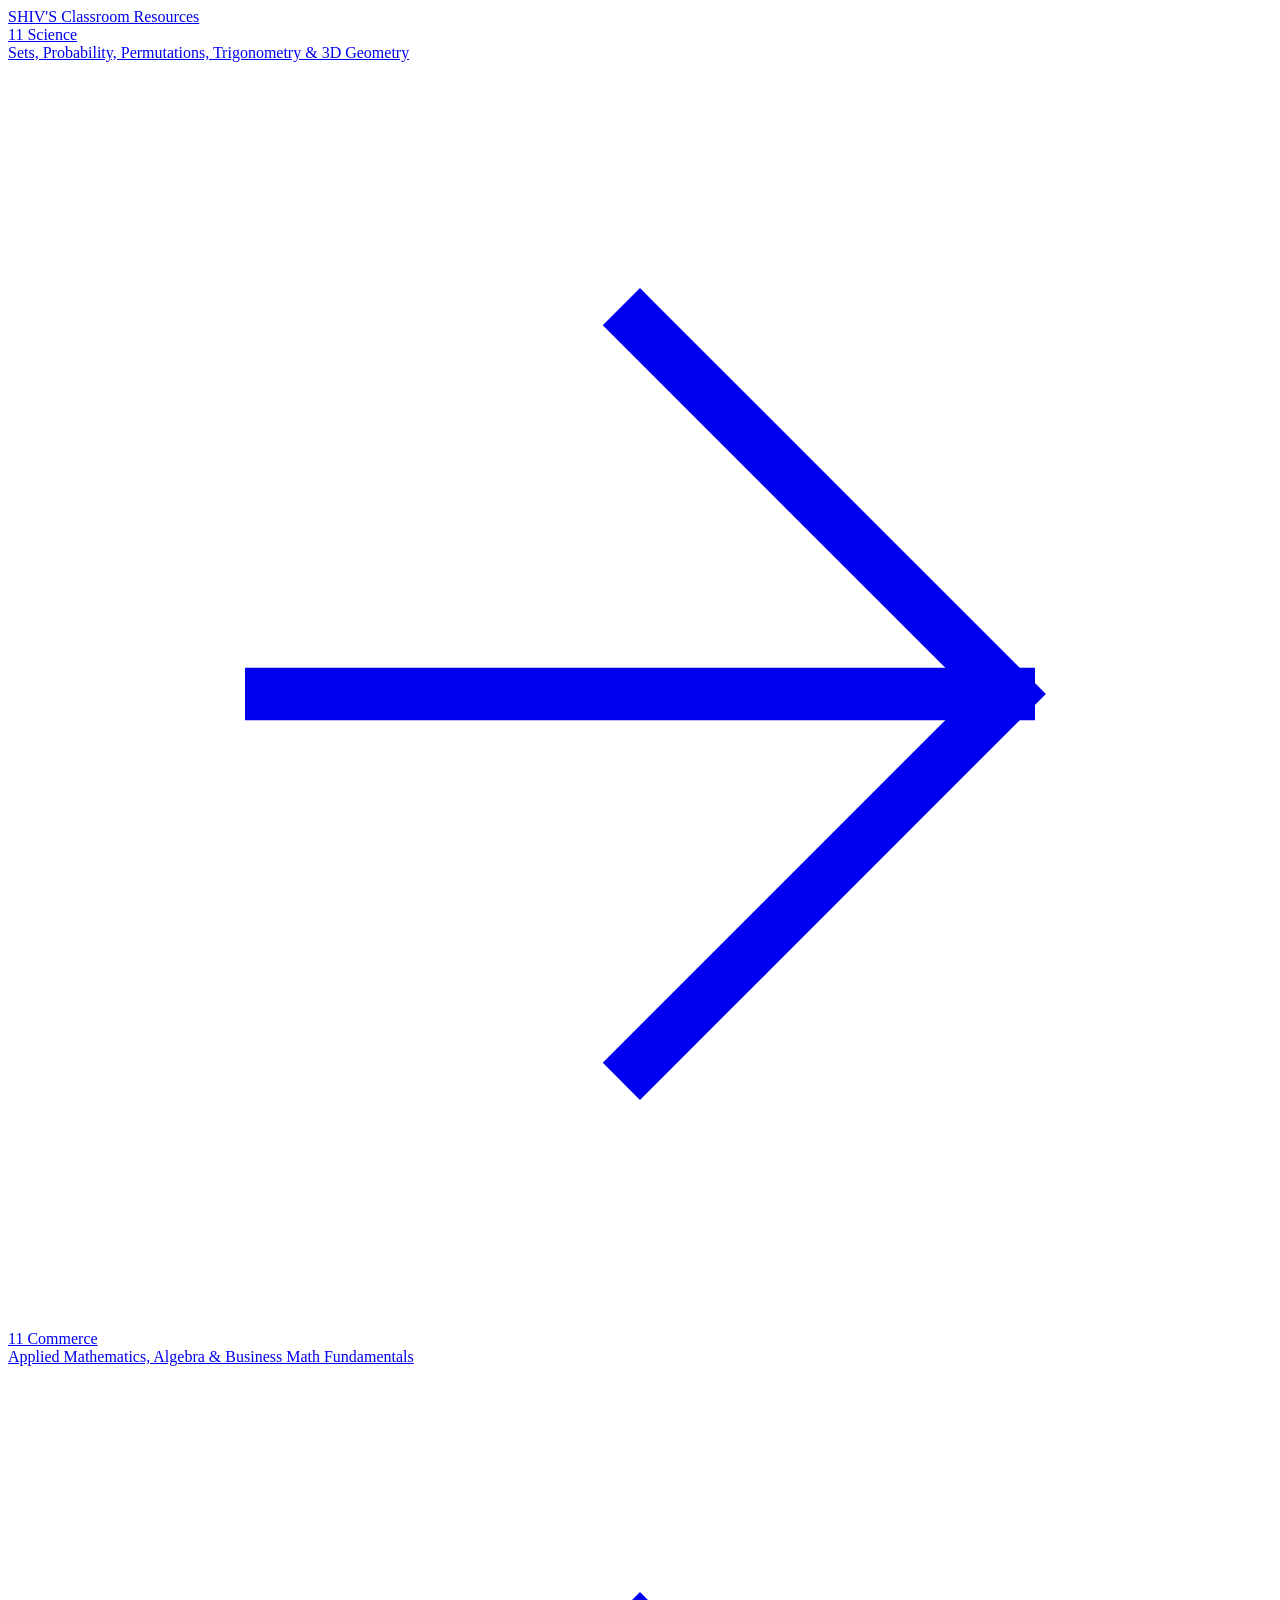
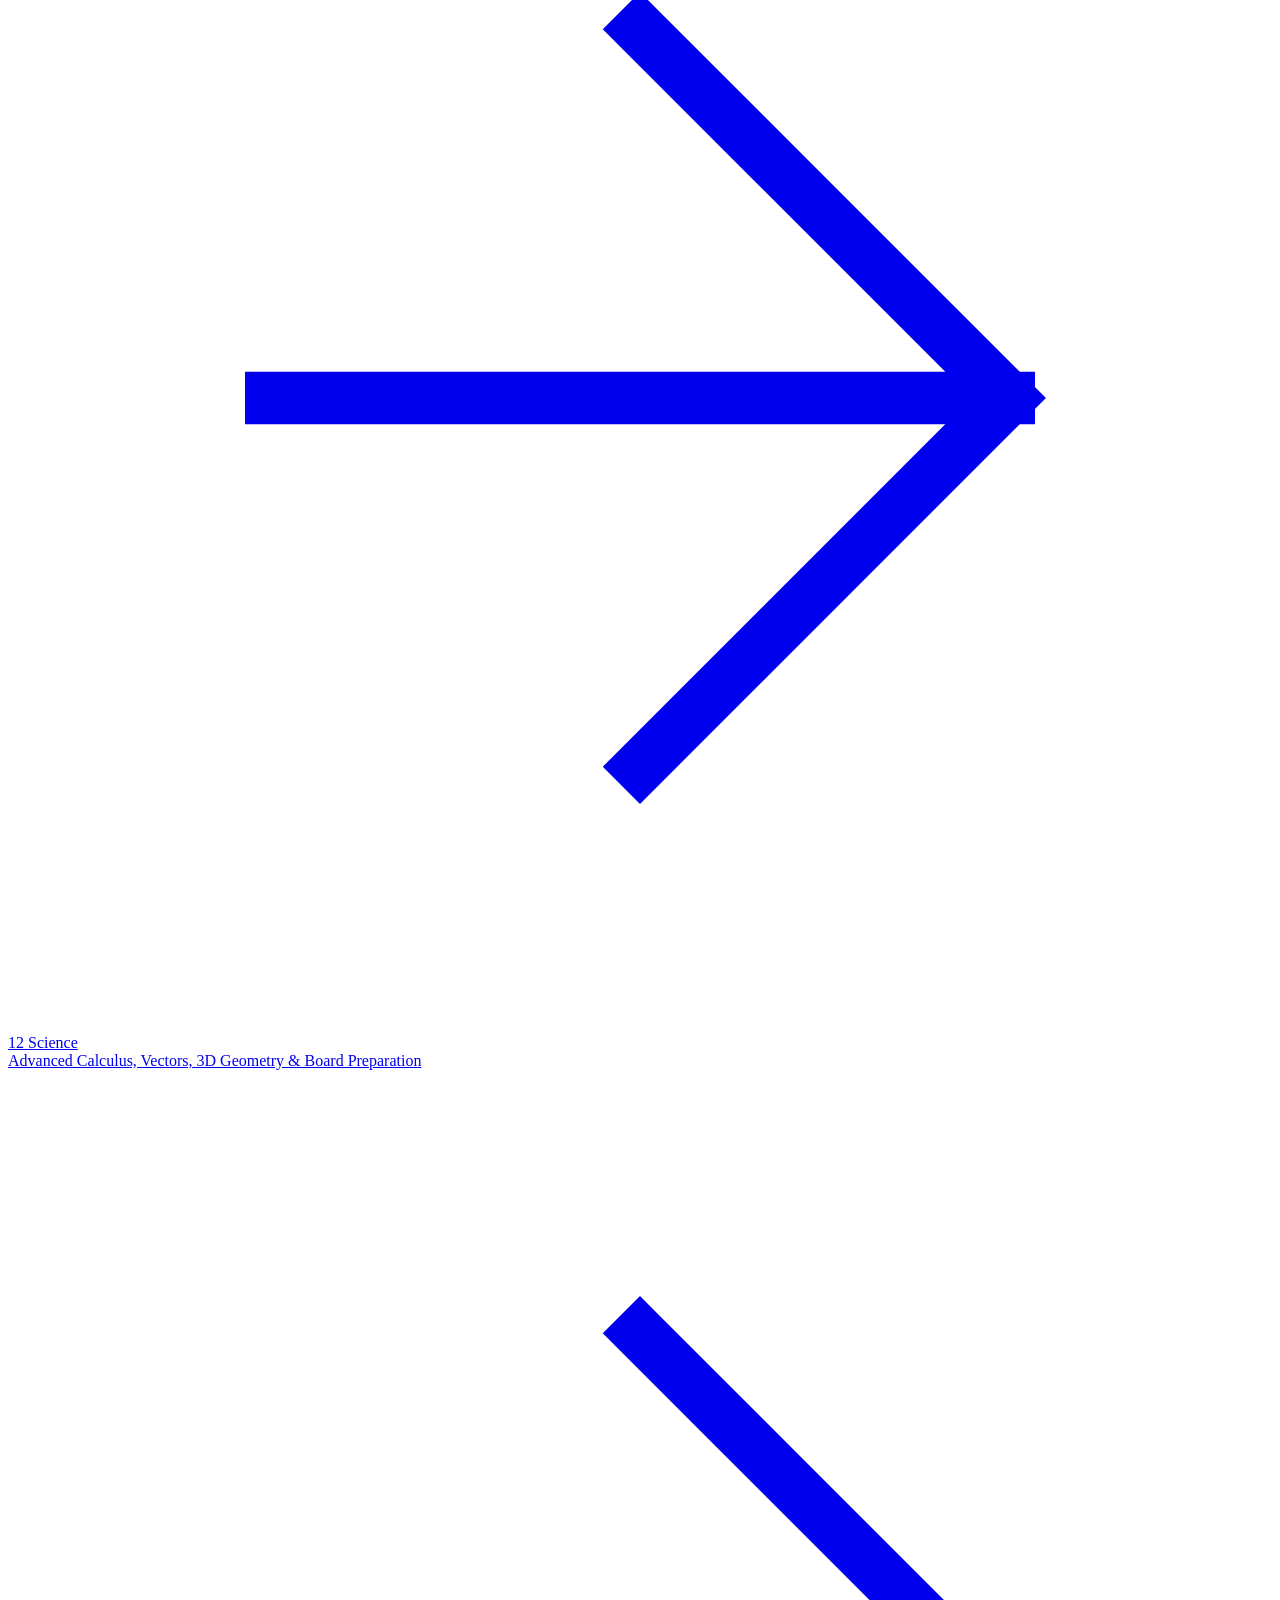
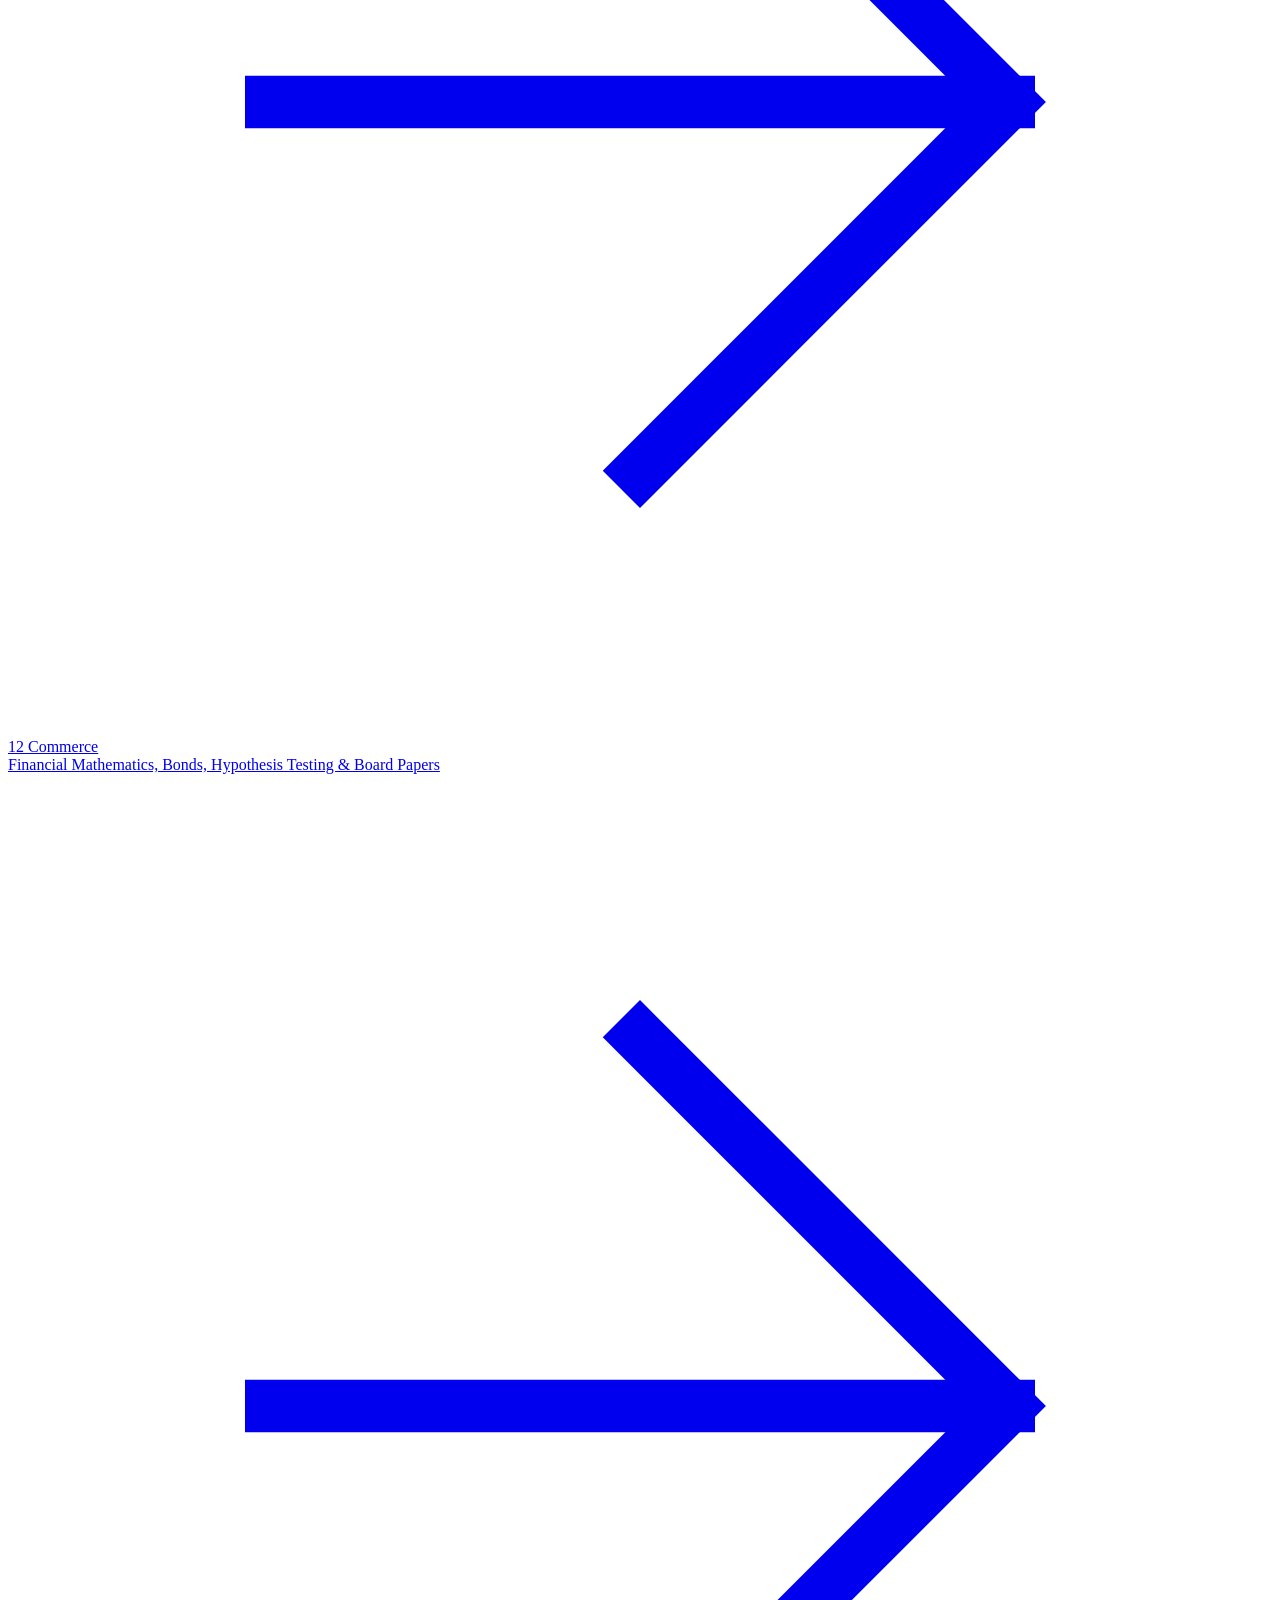
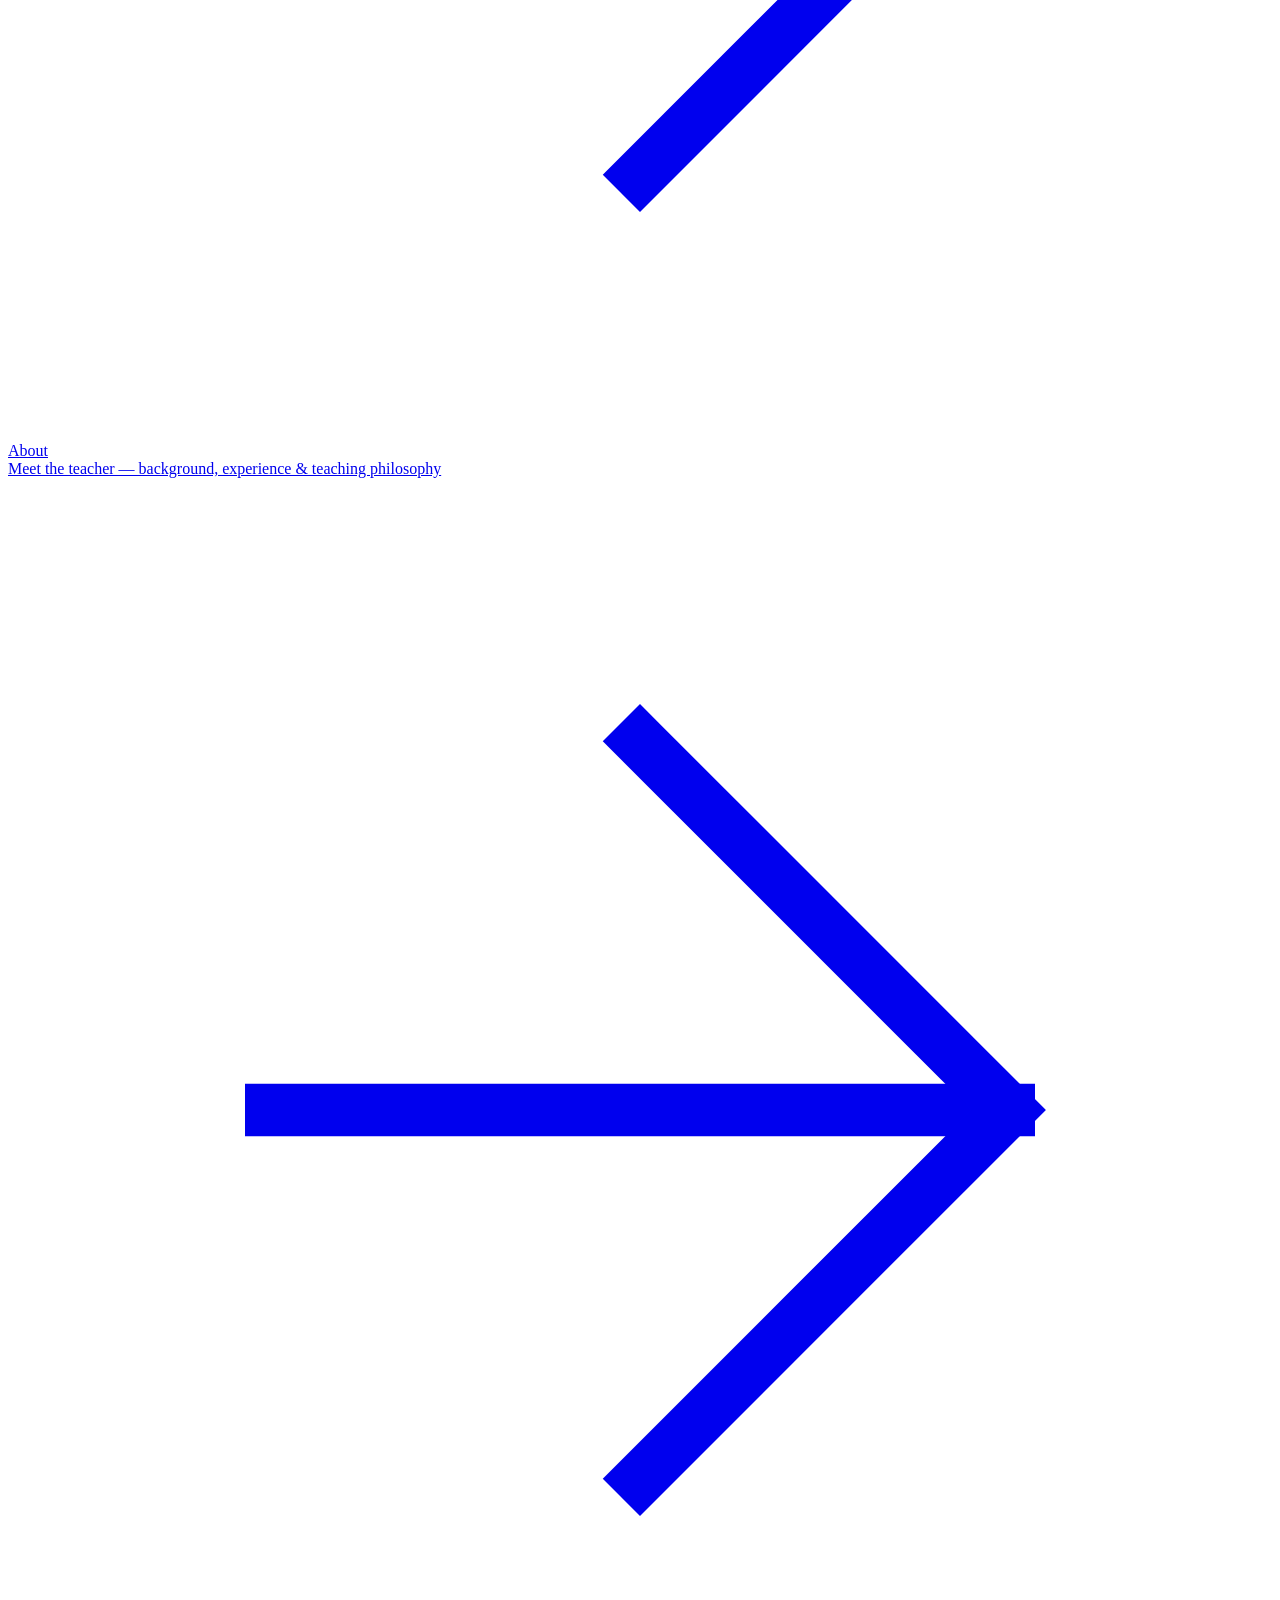
==== index.html @ 2f83b9d1 "Update index.html" ====
<!DOCTYPE html>
<html lang="en">
<head>
    <meta charset="UTF-8">
    <meta name="viewport" content="width=device-width, initial-scale=1.0">
    <title>Shiv's Classroom</title>
    <link rel="stylesheet" href="/style.css">
</head>
<body>
    <div class="app-container">

        <a href="/" class="header-link">
            <header>
                <span class="brand-bold">SHIV'S</span>
                <span class="brand-light">Classroom Resources</span>
            </header>
        </a>

        <a href="/11-science/" class="category-card">
            <div class="category-content">
                <div class="category-title">11 Science</div>
                <div class="category-description">Sets, Probability, Permutations, Trigonometry & 3D Geometry</div>
            </div>
            <svg class="category-arrow" viewBox="0 0 24 24" fill="none" stroke="currentColor" stroke-linecap="square" stroke-linejoin="miter">
                <line x1="5" y1="12" x2="19" y2="12"></line>
                <polyline points="12 5 19 12 12 19"></polyline>
            </svg>
        </a>

        <a href="/11-commerce/" class="category-card">
            <div class="category-content">
                <div class="category-title">11 Commerce</div>
                <div class="category-description">Applied Mathematics, Algebra & Business Math Fundamentals</div>
            </div>
            <svg class="category-arrow" viewBox="0 0 24 24" fill="none" stroke="currentColor" stroke-linecap="square" stroke-linejoin="miter">
                <line x1="5" y1="12" x2="19" y2="12"></line>
                <polyline points="12 5 19 12 12 19"></polyline>
            </svg>
        </a>

        <a href="/12-science/" class="category-card">
            <div class="category-content">
                <div class="category-title">12 Science</div>
                <div class="category-description">Advanced Calculus, Vectors, 3D Geometry & Board Preparation</div>
            </div>
            <svg class="category-arrow" viewBox="0 0 24 24" fill="none" stroke="currentColor" stroke-linecap="square" stroke-linejoin="miter">
                <line x1="5" y1="12" x2="19" y2="12"></line>
                <polyline points="12 5 19 12 12 19"></polyline>
            </svg>
        </a>

        <a href="/12-commerce/" class="category-card">
            <div class="category-content">
                <div class="category-title">12 Commerce</div>
                <div class="category-description">Financial Mathematics, Bonds, Hypothesis Testing & Board Papers</div>
            </div>
            <svg class="category-arrow" viewBox="0 0 24 24" fill="none" stroke="currentColor" stroke-linecap="square" stroke-linejoin="miter">
                <line x1="5" y1="12" x2="19" y2="12"></line>
                <polyline points="12 5 19 12 12 19"></polyline>
            </svg>
        </a>

        <a href="/about/" class="category-card" style="border-top: var(--border-weight) solid var(--border-color); border-bottom: none;">
            <div class="category-content">
                <div class="category-title">About</div>
                <div class="category-description">Meet the teacher — background, experience & teaching philosophy</div>
            </div>
            <svg class="category-arrow" viewBox="0 0 24 24" fill="none" stroke="currentColor" stroke-linecap="square" stroke-linejoin="miter">
                <line x1="5" y1="12" x2="19" y2="12"></line>
                <polyline points="12 5 19 12 12 19"></polyline>
            </svg>
        </a>

    </div>
</body>
</html>
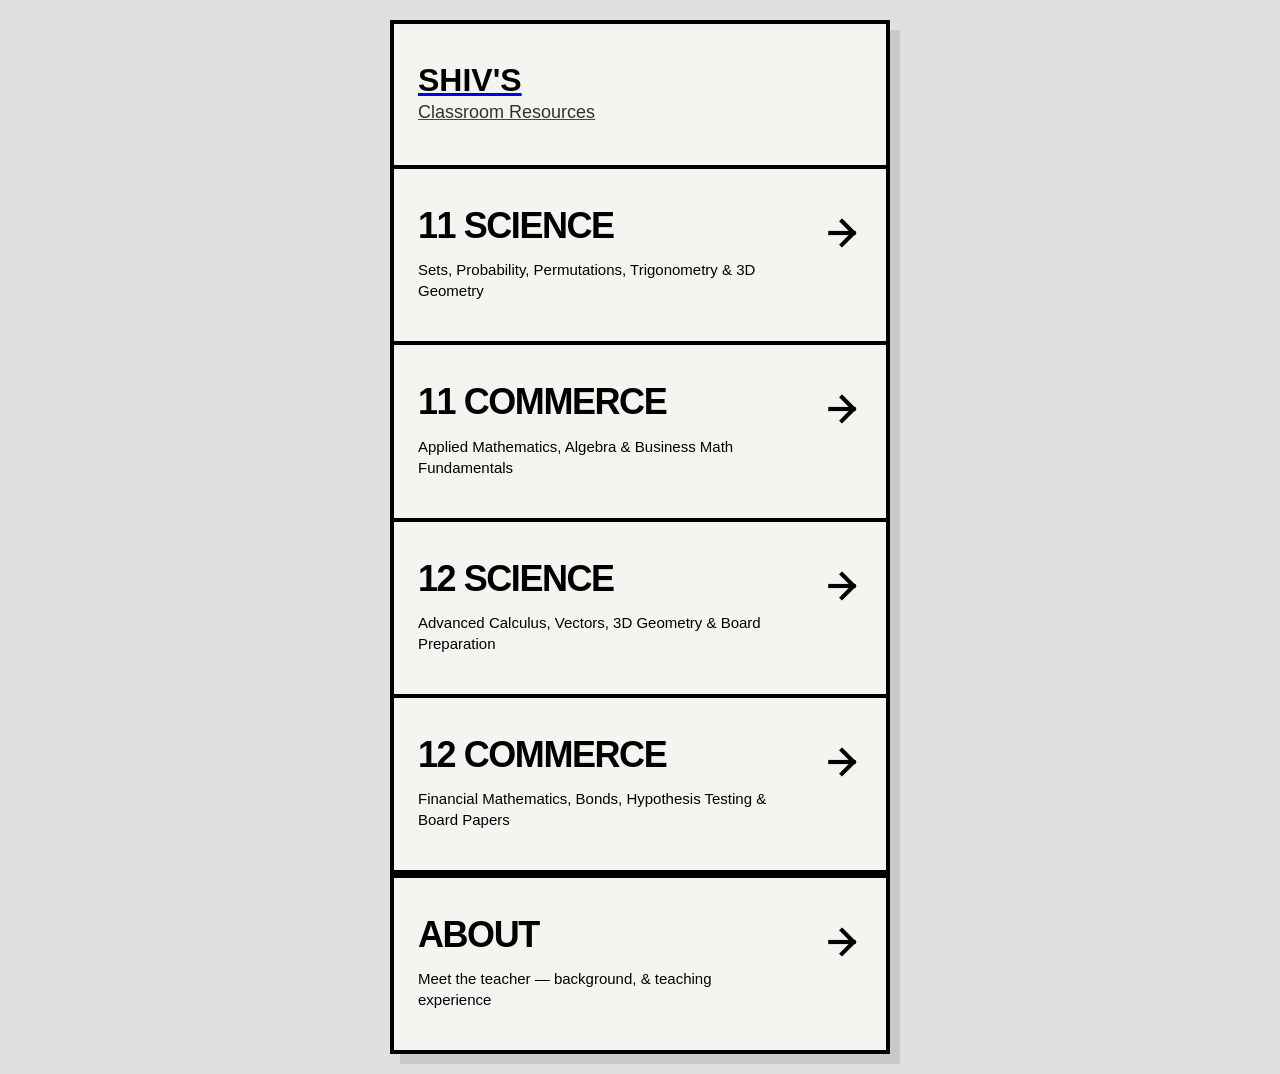
==== commit 96ffca13: "Update index.html" ====
--- a/index.html
+++ b/index.html
@@ -63,7 +63,7 @@
         <a href="/about/" class="category-card" style="border-top: var(--border-weight) solid var(--border-color); border-bottom: none;">
             <div class="category-content">
                 <div class="category-title">About</div>
-                <div class="category-description">Meet the teacher — background, experience & teaching philosophy</div>
+                <div class="category-description">Meet the teacher — background, & teaching experience </div>
             </div>
             <svg class="category-arrow" viewBox="0 0 24 24" fill="none" stroke="currentColor" stroke-linecap="square" stroke-linejoin="miter">
                 <line x1="5" y1="12" x2="19" y2="12"></line>
--- a/style.css
+++ b/style.css
@@ -0,0 +1,346 @@
+:root {
+    --bg-color: #F4F4F0;
+    --text-primary: #000000;
+    --border-color: #000000;
+    --font-family: 'Helvetica Neue', Helvetica, Arial, sans-serif;
+    --spacing-unit: 24px;
+    --max-width: 500px;
+    --border-weight: 4px;
+}
+
+* {
+    box-sizing: border-box;
+    margin: 0;
+    padding: 0;
+    -webkit-font-smoothing: antialiased;
+    -moz-osx-font-smoothing: grayscale;
+}
+
+body {
+    background-color: #ECECEC;
+    color: var(--text-primary);
+    font-family: var(--font-family);
+    font-size: 16px;
+    line-height: 1.4;
+    display: flex;
+    justify-content: center;
+    align-items: flex-start;
+    min-height: 100vh;
+    padding: 20px;
+}
+
+.app-container {
+    width: 100%;
+    max-width: var(--max-width);
+    background-color: var(--bg-color);
+    border: var(--border-weight) solid var(--border-color);
+    display: flex;
+    flex-direction: column;
+    position: relative;
+    box-shadow: 10px 10px 0px rgba(0,0,0,0.1);
+}
+
+/* ── Header ── */
+header {
+    padding: 40px var(--spacing-unit);
+    border-bottom: var(--border-weight) solid var(--border-color);
+    background: var(--bg-color);
+    text-decoration: none;
+    display: block;
+    color: var(--text-primary);
+    transition: background 0.2s;
+}
+header:hover { background: #000; color: #fff; }
+header:hover .brand-light { color: #ccc; }
+
+.brand-bold {
+    font-weight: 700;
+    display: block;
+    font-size: 32px;
+    line-height: 1;
+    margin-bottom: 4px;
+}
+.brand-light {
+    font-weight: 400;
+    font-size: 18px;
+    opacity: 0.8;
+}
+
+/* ── Back Button ── */
+.back-btn {
+    padding: 24px var(--spacing-unit);
+    border-bottom: var(--border-weight) solid var(--border-color);
+    cursor: pointer;
+    font-weight: 700;
+    font-size: 14px;
+    text-transform: uppercase;
+    letter-spacing: 0.05em;
+    transition: all 0.2s ease;
+    background: var(--bg-color);
+    display: block;
+    text-decoration: none;
+    color: var(--text-primary);
+}
+.back-btn:hover { background-color: #000; color: #fff; }
+
+/* ── Category Cards (index) ── */
+.category-card {
+    padding: 40px var(--spacing-unit);
+    border-bottom: var(--border-weight) solid var(--border-color);
+    display: flex;
+    justify-content: space-between;
+    align-items: flex-start;
+    cursor: pointer;
+    transition: all 0.2s ease;
+    background: var(--bg-color);
+    text-decoration: none;
+    color: var(--text-primary);
+}
+.category-card:last-child { border-bottom: none; }
+.category-card:hover, .category-card:active {
+    background-color: #000;
+    color: #fff;
+}
+.category-card:hover .category-description { color: #ccc; }
+.category-card:hover .category-arrow { stroke: #fff; }
+
+.category-content {
+    display: flex;
+    flex-direction: column;
+    gap: 16px;
+    max-width: 80%;
+}
+.category-title {
+    font-size: 36px;
+    font-weight: 700;
+    letter-spacing: -0.04em;
+    line-height: 0.95;
+    text-transform: uppercase;
+}
+.category-description {
+    font-size: 15px;
+    line-height: 1.4;
+    font-weight: 500;
+}
+.category-arrow {
+    width: 40px;
+    height: 40px;
+    stroke: var(--text-primary);
+    stroke-width: 2.5;
+    flex-shrink: 0;
+    margin-top: 4px;
+}
+
+/* ── Section Header ── */
+.section-header {
+    padding: 16px var(--spacing-unit);
+    font-size: 14px;
+    font-weight: 700;
+    text-transform: uppercase;
+    letter-spacing: 0.05em;
+    background: var(--bg-color);
+    border-bottom: 2px solid var(--border-color);
+    opacity: 0.6;
+}
+
+/* ── List Items ── */
+.resource-list { display: flex; flex-direction: column; }
+
+.list-item {
+    display: flex;
+    justify-content: space-between;
+    align-items: flex-start;
+    padding: 20px var(--spacing-unit);
+    border-bottom: var(--border-weight) solid var(--border-color);
+    text-decoration: none;
+    color: var(--text-primary);
+    transition: all 0.2s ease;
+    background: var(--bg-color);
+}
+.list-item:last-child { border-bottom: none; }
+.list-item:hover, .list-item:active { background-color: #000; color: #fff; }
+.list-item:hover .item-meta { color: #ccc; }
+.list-item:hover .item-right { color: #fff; border-color: #fff; }
+
+.item-left {
+    display: flex;
+    flex-direction: column;
+    gap: 4px;
+    padding-right: 10px;
+}
+.item-title {
+    font-size: 19px;
+    letter-spacing: -0.02em;
+    font-weight: 700;
+    line-height: 1.2;
+}
+.item-meta {
+    font-size: 13px;
+    text-transform: uppercase;
+    font-weight: 600;
+    opacity: 0.6;
+}
+.item-right {
+    font-size: 14px;
+    font-weight: 700;
+    letter-spacing: 0.02em;
+    text-transform: uppercase;
+    white-space: nowrap;
+    border: 2px solid var(--border-color);
+    padding: 4px 8px;
+    margin-top: 2px;
+}
+
+/* ── About Page ── */
+.about-hero {
+    padding: 40px var(--spacing-unit) 32px;
+    border-bottom: var(--border-weight) solid var(--border-color);
+}
+.about-name {
+    font-size: 38px;
+    font-weight: 700;
+    letter-spacing: -0.04em;
+    line-height: 0.95;
+    text-transform: uppercase;
+    margin-bottom: 12px;
+}
+.about-tagline {
+    font-size: 14px;
+    font-weight: 600;
+    text-transform: uppercase;
+    letter-spacing: 0.06em;
+    opacity: 0.55;
+    margin-bottom: 20px;
+}
+.about-bio {
+    font-size: 15px;
+    line-height: 1.6;
+}
+.about-contact-row {
+    display: flex;
+    flex-wrap: wrap;
+    gap: 8px;
+    margin-top: 20px;
+}
+.contact-chip {
+    font-size: 12px;
+    font-weight: 700;
+    text-transform: uppercase;
+    letter-spacing: 0.04em;
+    border: 2px solid var(--border-color);
+    padding: 5px 10px;
+    text-decoration: none;
+    color: var(--text-primary);
+    transition: all 0.2s ease;
+}
+.contact-chip:hover { background: #000; color: #fff; border-color: #000; }
+
+.exp-item {
+    padding: 24px var(--spacing-unit);
+    border-bottom: var(--border-weight) solid var(--border-color);
+}
+.exp-item:last-child { border-bottom: none; }
+.exp-header {
+    display: flex;
+    justify-content: space-between;
+    align-items: flex-start;
+    gap: 8px;
+    margin-bottom: 6px;
+}
+.exp-role {
+    font-size: 17px;
+    font-weight: 700;
+    letter-spacing: -0.02em;
+    line-height: 1.2;
+}
+.exp-date {
+    font-size: 11px;
+    font-weight: 700;
+    text-transform: uppercase;
+    letter-spacing: 0.04em;
+    border: 2px solid var(--border-color);
+    padding: 3px 7px;
+    white-space: nowrap;
+    flex-shrink: 0;
+    margin-top: 2px;
+}
+.exp-company {
+    font-size: 13px;
+    font-weight: 600;
+    text-transform: uppercase;
+    letter-spacing: 0.05em;
+    opacity: 0.55;
+    margin-bottom: 10px;
+}
+.exp-bullets {
+    list-style: none;
+    display: flex;
+    flex-direction: column;
+    gap: 5px;
+}
+.exp-bullets li {
+    font-size: 14px;
+    line-height: 1.5;
+    padding-left: 14px;
+    position: relative;
+}
+.exp-bullets li::before {
+    content: '—';
+    position: absolute;
+    left: 0;
+    font-weight: 700;
+}
+
+.skills-block {
+    padding: 24px var(--spacing-unit);
+    border-bottom: var(--border-weight) solid var(--border-color);
+    display: flex;
+    flex-direction: column;
+    gap: 12px;
+}
+.skills-block:last-child { border-bottom: none; }
+.skill-row { display: flex; flex-direction: column; gap: 4px; }
+.skill-label {
+    font-size: 11px;
+    font-weight: 700;
+    text-transform: uppercase;
+    letter-spacing: 0.08em;
+    opacity: 0.5;
+}
+.skill-value { font-size: 14px; font-weight: 500; line-height: 1.4; }
+
+.edu-item {
+    padding: 20px var(--spacing-unit);
+    border-bottom: var(--border-weight) solid var(--border-color);
+    display: flex;
+    justify-content: space-between;
+    align-items: flex-start;
+    gap: 8px;
+}
+.edu-item:last-child { border-bottom: none; }
+.edu-degree { font-size: 16px; font-weight: 700; letter-spacing: -0.02em; margin-bottom: 3px; }
+.edu-school { font-size: 13px; font-weight: 600; text-transform: uppercase; letter-spacing: 0.04em; opacity: 0.55; }
+.edu-year {
+    font-size: 13px;
+    font-weight: 700;
+    border: 2px solid var(--border-color);
+    padding: 3px 8px;
+    white-space: nowrap;
+    flex-shrink: 0;
+}
+
+/* ── Scrollbar ── */
+::-webkit-scrollbar { width: 12px; }
+::-webkit-scrollbar-track { background: var(--bg-color); border-left: var(--border-weight) solid var(--border-color); }
+::-webkit-scrollbar-thumb { background: #000; border: 3px solid var(--bg-color); }
+
+/* ── Mobile ── */
+@media (max-width: 480px) {
+    body { padding: 0; background-color: var(--bg-color); }
+    .app-container { border: none; box-shadow: none; max-width: 100%; }
+    .category-title { font-size: 32px; }
+    .about-name { font-size: 30px; }
+}
+@media (min-width: 768px) {
+    body { background-color: #E0E0E0; }
+}
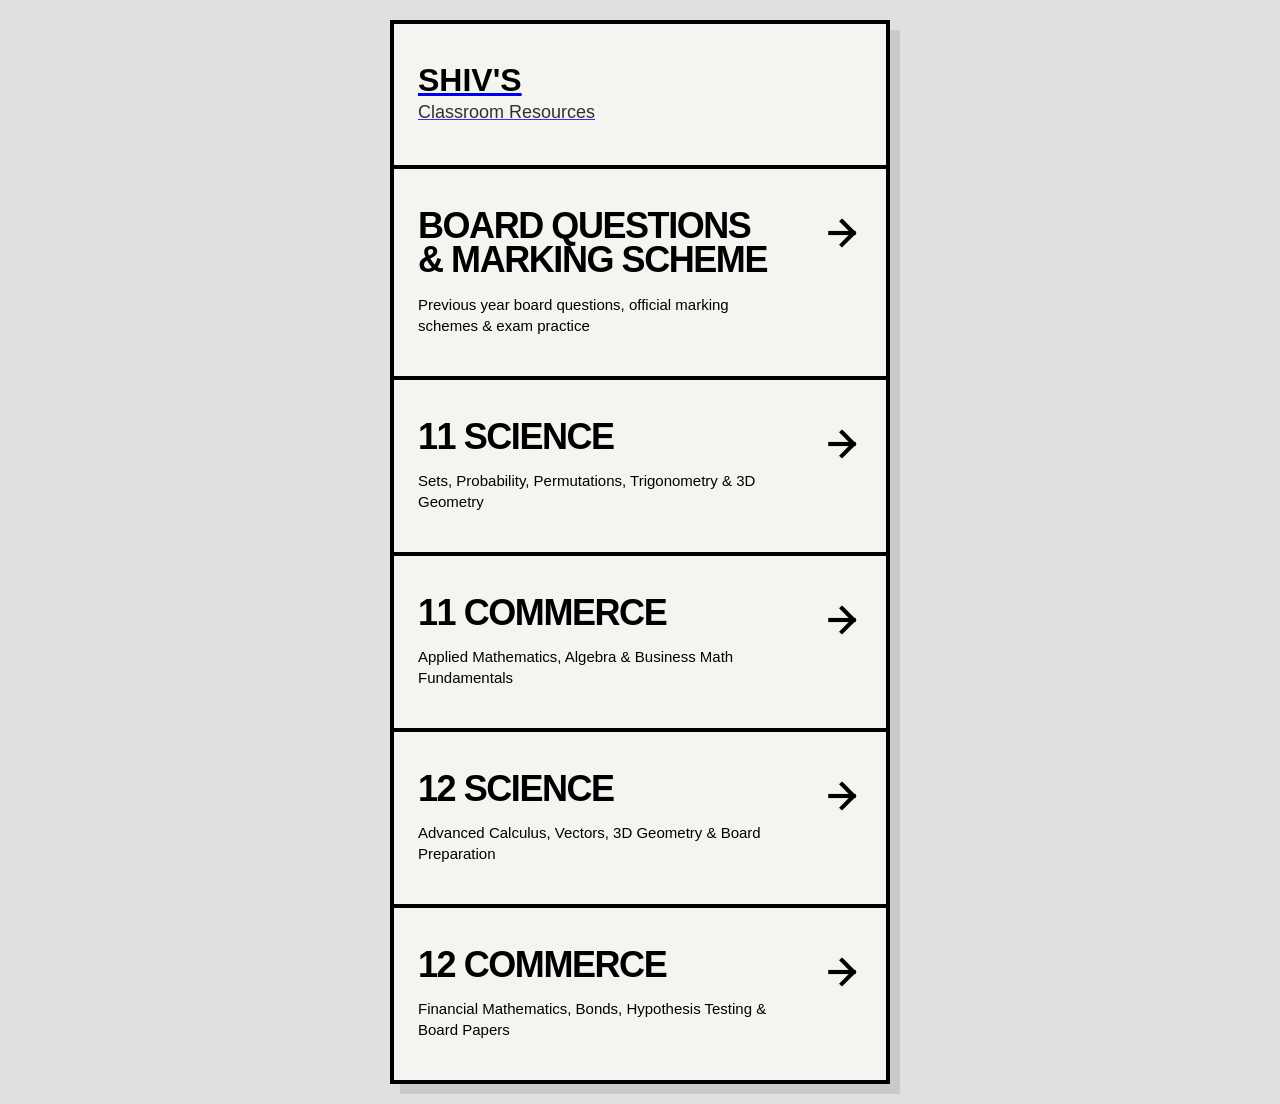
==== commit f7b57264: "Update index.html" ====
--- a/index.html
+++ b/index.html
@@ -1,11 +1,22 @@
 <!DOCTYPE html>
 <html lang="en">
 <head>
+    <!-- Google tag (gtag.js) -->
+<script async src="https://www.googletagmanager.com/gtag/js?id=G-BH613MMK97"></script>
+<script>
+  window.dataLayer = window.dataLayer || [];
+  function gtag(){dataLayer.push(arguments);}
+  gtag('js', new Date());
+
+  gtag('config', 'G-BH613MMK97');
+</script>
+
     <meta charset="UTF-8">
     <meta name="viewport" content="width=device-width, initial-scale=1.0">
     <title>Shiv's Classroom</title>
     <link rel="stylesheet" href="/style.css">
 </head>
+
 <body>
     <div class="app-container">
 
@@ -16,11 +27,28 @@
             </header>
         </a>
 
+        <a href="PASTE-YOUR-WEBSITE-LINK-HERE" target="_blank" rel="noopener noreferrer" class="category-card">
+            <div class="category-content">
+                <div class="category-title">Board Questions & Marking Scheme</div>
+                <div class="category-description">
+                    Previous year board questions, official marking schemes & exam practice
+                </div>
+            </div>
+
+            <svg class="category-arrow" viewBox="0 0 24 24" fill="none" stroke="currentColor" stroke-linecap="square" stroke-linejoin="miter">
+                <line x1="5" y1="12" x2="19" y2="12"></line>
+                <polyline points="12 5 19 12 12 19"></polyline>
+            </svg>
+        </a>
+
         <a href="/11-science/" class="category-card">
             <div class="category-content">
                 <div class="category-title">11 Science</div>
-                <div class="category-description">Sets, Probability, Permutations, Trigonometry & 3D Geometry</div>
+                <div class="category-description">
+                    Sets, Probability, Permutations, Trigonometry & 3D Geometry
+                </div>
             </div>
+
             <svg class="category-arrow" viewBox="0 0 24 24" fill="none" stroke="currentColor" stroke-linecap="square" stroke-linejoin="miter">
                 <line x1="5" y1="12" x2="19" y2="12"></line>
                 <polyline points="12 5 19 12 12 19"></polyline>
@@ -30,8 +58,11 @@
         <a href="/11-commerce/" class="category-card">
             <div class="category-content">
                 <div class="category-title">11 Commerce</div>
-                <div class="category-description">Applied Mathematics, Algebra & Business Math Fundamentals</div>
+                <div class="category-description">
+                    Applied Mathematics, Algebra & Business Math Fundamentals
+                </div>
             </div>
+
             <svg class="category-arrow" viewBox="0 0 24 24" fill="none" stroke="currentColor" stroke-linecap="square" stroke-linejoin="miter">
                 <line x1="5" y1="12" x2="19" y2="12"></line>
                 <polyline points="12 5 19 12 12 19"></polyline>
@@ -41,8 +72,11 @@
         <a href="/12-science/" class="category-card">
             <div class="category-content">
                 <div class="category-title">12 Science</div>
-                <div class="category-description">Advanced Calculus, Vectors, 3D Geometry & Board Preparation</div>
+                <div class="category-description">
+                    Advanced Calculus, Vectors, 3D Geometry & Board Preparation
+                </div>
             </div>
+
             <svg class="category-arrow" viewBox="0 0 24 24" fill="none" stroke="currentColor" stroke-linecap="square" stroke-linejoin="miter">
                 <line x1="5" y1="12" x2="19" y2="12"></line>
                 <polyline points="12 5 19 12 12 19"></polyline>
@@ -52,19 +86,11 @@
         <a href="/12-commerce/" class="category-card">
             <div class="category-content">
                 <div class="category-title">12 Commerce</div>
-                <div class="category-description">Financial Mathematics, Bonds, Hypothesis Testing & Board Papers</div>
+                <div class="category-description">
+                    Financial Mathematics, Bonds, Hypothesis Testing & Board Papers
+                </div>
             </div>
-            <svg class="category-arrow" viewBox="0 0 24 24" fill="none" stroke="currentColor" stroke-linecap="square" stroke-linejoin="miter">
-                <line x1="5" y1="12" x2="19" y2="12"></line>
-                <polyline points="12 5 19 12 12 19"></polyline>
-            </svg>
-        </a>
 
-        <a href="/about/" class="category-card" style="border-top: var(--border-weight) solid var(--border-color); border-bottom: none;">
-            <div class="category-content">
-                <div class="category-title">About</div>
-                <div class="category-description">Meet the teacher — background, & teaching experience </div>
-            </div>
             <svg class="category-arrow" viewBox="0 0 24 24" fill="none" stroke="currentColor" stroke-linecap="square" stroke-linejoin="miter">
                 <line x1="5" y1="12" x2="19" y2="12"></line>
                 <polyline points="12 5 19 12 12 19"></polyline>
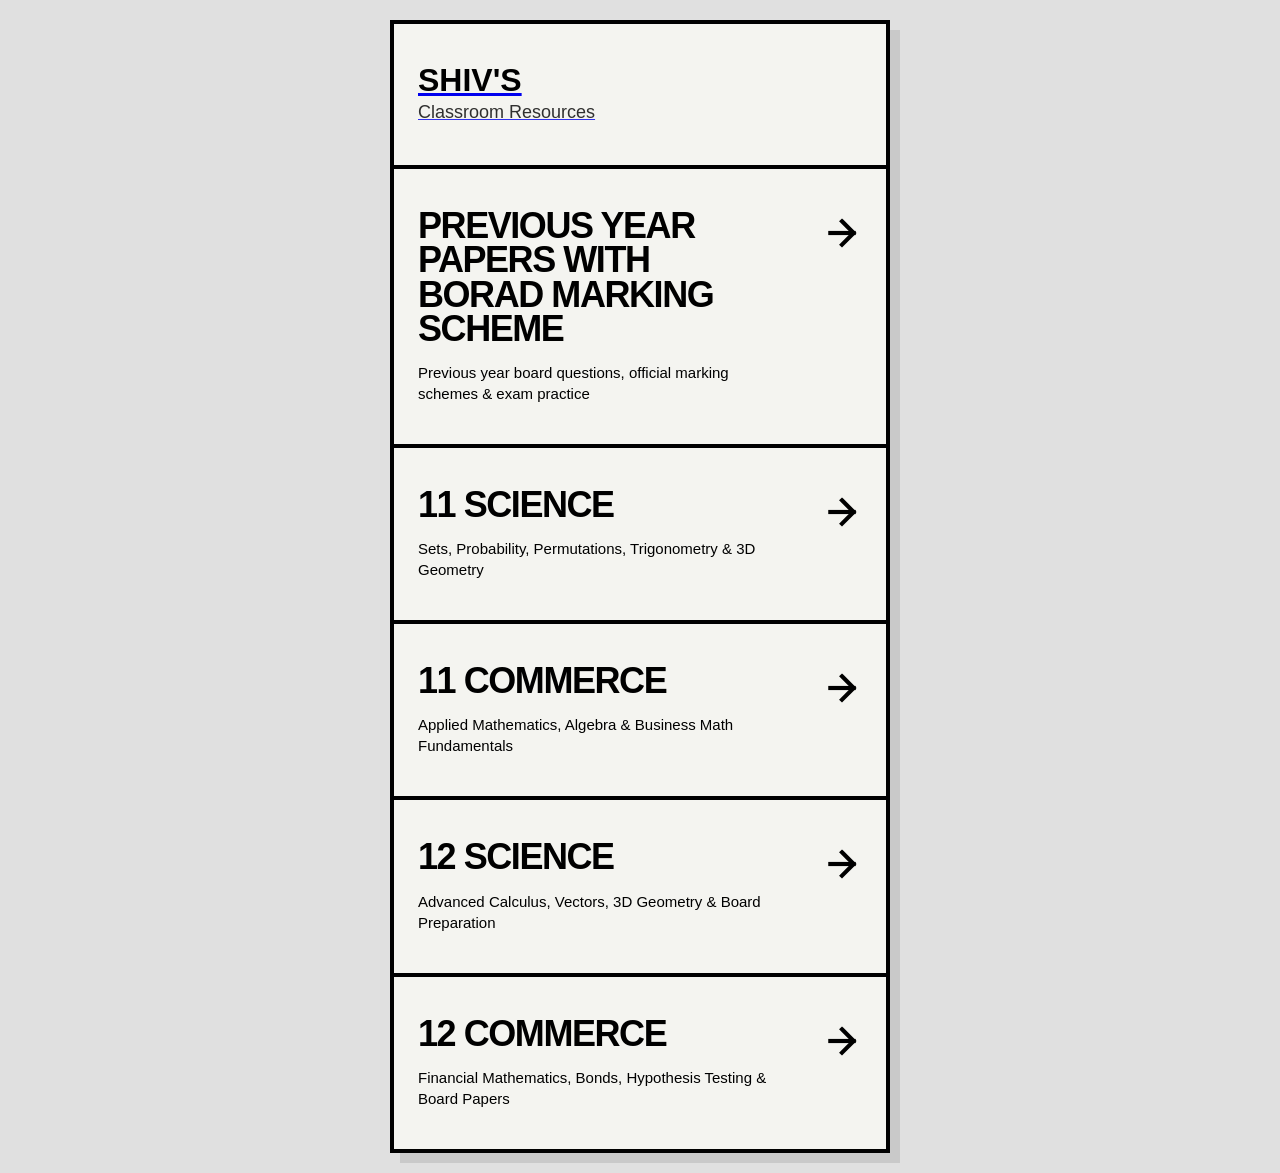
==== commit 141b7a00: "Update index.html" ====
--- a/index.html
+++ b/index.html
@@ -27,9 +27,9 @@
             </header>
         </a>
 
-        <a href="PASTE-YOUR-WEBSITE-LINK-HERE" target="_blank" rel="noopener noreferrer" class="category-card">
+        <a href="https://cbsepyq.com" target="_blank" rel="noopener noreferrer" class="category-card">
             <div class="category-content">
-                <div class="category-title">Board Questions & Marking Scheme</div>
+                <div class="category-title">Previous Year Papers with Borad Marking Scheme</div>
                 <div class="category-description">
                     Previous year board questions, official marking schemes & exam practice
                 </div>
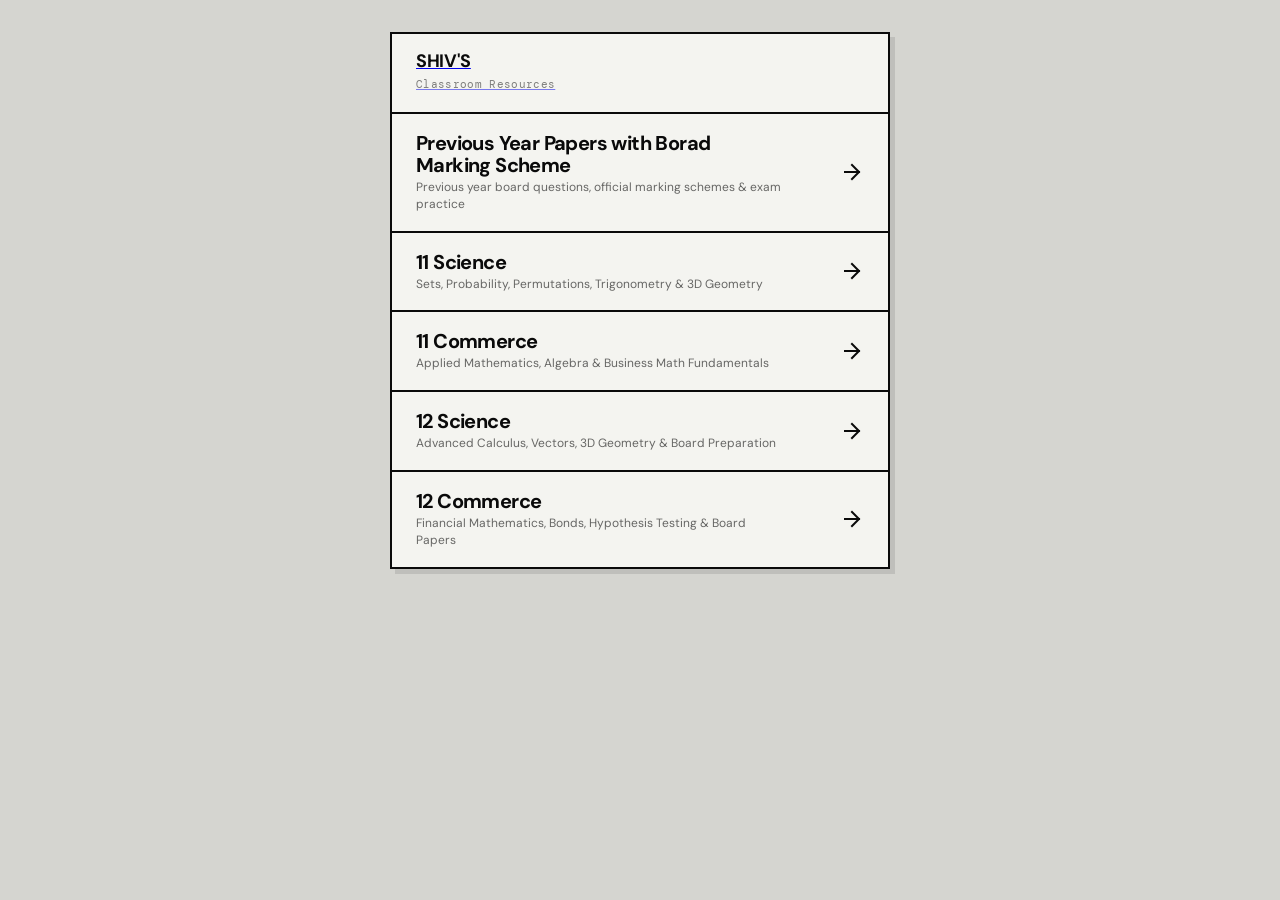
==== commit 06bf8aae: "Update index.html" ====
--- a/index.html
+++ b/index.html
@@ -13,7 +13,7 @@
 
     <meta charset="UTF-8">
     <meta name="viewport" content="width=device-width, initial-scale=1.0">
-    <title>Shiv's Classroom</title>
+    <title>Ajay's Classroom</title>
     <link rel="stylesheet" href="/style.css">
 </head>
 
--- a/style.css
+++ b/style.css
@@ -1,32 +1,34 @@
+@import url('https://fonts.googleapis.com/css2?family=DM+Mono:wght@400;500&family=DM+Sans:ital,wght@0,400;0,500;0,700;1,400&display=swap');
+
 :root {
     --bg-color: #F4F4F0;
-    --text-primary: #000000;
-    --border-color: #000000;
-    --font-family: 'Helvetica Neue', Helvetica, Arial, sans-serif;
-    --spacing-unit: 24px;
+    --text-primary: #0a0a0a;
+    --border-color: #0a0a0a;
+    --font-body: 'DM Sans', 'Helvetica Neue', sans-serif;
+    --font-mono: 'DM Mono', 'Courier New', monospace;
+    --spacing-unit: 24px;        /* ← original, untouched */
     --max-width: 500px;
-    --border-weight: 4px;
-}
-
-* {
+    --border-weight: 2px;
+}
+
+*, *::before, *::after {
     box-sizing: border-box;
     margin: 0;
     padding: 0;
     -webkit-font-smoothing: antialiased;
-    -moz-osx-font-smoothing: grayscale;
 }
 
 body {
-    background-color: #ECECEC;
-    color: var(--text-primary);
-    font-family: var(--font-family);
-    font-size: 16px;
-    line-height: 1.4;
+    background-color: #DDDDD8;
+    color: var(--text-primary);
+    font-family: var(--font-body);
+    font-size: 14px;
+    line-height: 1.5;
     display: flex;
     justify-content: center;
     align-items: flex-start;
     min-height: 100vh;
-    padding: 20px;
+    padding: 24px 20px;
 }
 
 .app-container {
@@ -36,207 +38,209 @@
     border: var(--border-weight) solid var(--border-color);
     display: flex;
     flex-direction: column;
-    position: relative;
-    box-shadow: 10px 10px 0px rgba(0,0,0,0.1);
+    box-shadow: 5px 5px 0px rgba(0,0,0,0.1);
 }
 
 /* ── Header ── */
 header {
-    padding: 40px var(--spacing-unit);
-    border-bottom: var(--border-weight) solid var(--border-color);
-    background: var(--bg-color);
-    text-decoration: none;
+    padding: 18px var(--spacing-unit);
+    border-bottom: var(--border-weight) solid var(--border-color);
+    background: var(--bg-color);
     display: block;
     color: var(--text-primary);
-    transition: background 0.2s;
-}
-header:hover { background: #000; color: #fff; }
-header:hover .brand-light { color: #ccc; }
+    text-decoration: none;
+    transition: background 0.15s;
+}
+header:hover { background: #0a0a0a; color: #fff; }
+header:hover .brand-light { color: #999; }
 
 .brand-bold {
     font-weight: 700;
     display: block;
-    font-size: 32px;
+    font-size: 18px;
+    line-height: 1;
+    letter-spacing: -0.02em;
+    margin-bottom: 3px;
+}
+.brand-light {
+    font-family: var(--font-mono);
+    font-weight: 400;
+    font-size: 11px;
+    letter-spacing: 0.03em;
+    opacity: 0.5;
+}
+
+/* ── Back Button ── */
+.back-btn {
+    padding: 11px var(--spacing-unit);
+    border-bottom: var(--border-weight) solid var(--border-color);
+    cursor: pointer;
+    font-family: var(--font-mono);
+    font-size: 11px;
+    letter-spacing: 0.04em;
+    transition: all 0.15s;
+    background: var(--bg-color);
+    display: block;
+    text-decoration: none;
+    color: var(--text-primary);
+}
+.back-btn:hover { background: #0a0a0a; color: #fff; }
+
+/* ── Category Cards ── */
+.category-card {
+    padding: 18px var(--spacing-unit);
+    border-bottom: var(--border-weight) solid var(--border-color);
+    display: flex;
+    justify-content: space-between;
+    align-items: center;
+    cursor: pointer;
+    transition: all 0.15s;
+    background: var(--bg-color);
+    text-decoration: none;
+    color: var(--text-primary);
+}
+.category-card:last-child { border-bottom: none; }
+.category-card:hover,
+.category-card:active { background: #0a0a0a; color: #fff; }
+.category-card:hover .category-description { color: #888; }
+.category-card:hover .category-arrow { stroke: #fff; }
+
+.category-content {
+    display: flex;
+    flex-direction: column;
+    gap: 3px;
+    max-width: 82%;
+}
+.category-title {
+    font-size: 20px;
+    font-weight: 700;
+    letter-spacing: -0.03em;
+    line-height: 1.1;
+}
+.category-description {
+    font-size: 12px;
+    line-height: 1.4;
+    font-weight: 400;
+    opacity: 0.6;
+}
+.category-arrow {
+    width: 24px;
+    height: 24px;
+    stroke: var(--text-primary);
+    stroke-width: 2;
+    flex-shrink: 0;
+}
+
+/* ── Section Header ── */
+.section-header {
+    padding: 7px var(--spacing-unit);
+    font-family: var(--font-mono);
+    font-size: 10px;
+    letter-spacing: 0.07em;
+    text-transform: uppercase;
+    background: var(--bg-color);
+    border-bottom: var(--border-weight) solid var(--border-color);
+    opacity: 0.45;
+}
+
+/* ── List Items ── */
+.resource-list { display: flex; flex-direction: column; }
+
+.list-item {
+    display: flex;
+    justify-content: space-between;
+    align-items: center;
+    padding: 13px var(--spacing-unit);
+    border-bottom: var(--border-weight) solid var(--border-color);
+    text-decoration: none;
+    color: var(--text-primary);
+    transition: all 0.15s;
+    background: var(--bg-color);
+    gap: 12px;
+}
+.list-item:last-child { border-bottom: none; }
+.list-item:hover,
+.list-item:active { background: #0a0a0a; color: #fff; }
+.list-item:hover .item-meta { color: #888; }
+.list-item:hover .item-right { color: #fff; border-color: #555; }
+
+.item-left {
+    display: flex;
+    flex-direction: column;
+    gap: 2px;
+}
+.item-title {
+    font-size: 14px;
+    font-weight: 600;
+    letter-spacing: -0.01em;
+    line-height: 1.3;
+}
+.item-meta {
+    font-family: var(--font-mono);
+    font-size: 10px;
+    text-transform: uppercase;
+    letter-spacing: 0.04em;
+    opacity: 0.45;
+}
+.item-right {
+    font-family: var(--font-mono);
+    font-size: 10px;
+    letter-spacing: 0.04em;
+    text-transform: uppercase;
+    white-space: nowrap;
+    border: 1.5px solid currentColor;
+    padding: 3px 7px;
+    opacity: 0.6;
+    flex-shrink: 0;
+}
+
+/* ── About Page ── */
+.about-hero {
+    padding: 20px var(--spacing-unit) 18px;
+    border-bottom: var(--border-weight) solid var(--border-color);
+}
+.about-name {
+    font-size: 24px;
+    font-weight: 700;
+    letter-spacing: -0.03em;
     line-height: 1;
     margin-bottom: 4px;
 }
-.brand-light {
-    font-weight: 400;
-    font-size: 18px;
-    opacity: 0.8;
-}
-
-/* ── Back Button ── */
-.back-btn {
-    padding: 24px var(--spacing-unit);
-    border-bottom: var(--border-weight) solid var(--border-color);
-    cursor: pointer;
-    font-weight: 700;
-    font-size: 14px;
-    text-transform: uppercase;
+.about-tagline {
+    font-family: var(--font-mono);
+    font-size: 10px;
+    text-transform: uppercase;
+    letter-spacing: 0.07em;
+    opacity: 0.4;
+    margin-bottom: 10px;
+}
+.about-bio {
+    font-size: 13px;
+    line-height: 1.6;
+    opacity: 0.85;
+}
+.about-contact-row {
+    display: flex;
+    flex-wrap: wrap;
+    gap: 6px;
+    margin-top: 12px;
+}
+.contact-chip {
+    font-family: var(--font-mono);
+    font-size: 10px;
     letter-spacing: 0.05em;
-    transition: all 0.2s ease;
-    background: var(--bg-color);
-    display: block;
-    text-decoration: none;
-    color: var(--text-primary);
-}
-.back-btn:hover { background-color: #000; color: #fff; }
-
-/* ── Category Cards (index) ── */
-.category-card {
-    padding: 40px var(--spacing-unit);
-    border-bottom: var(--border-weight) solid var(--border-color);
-    display: flex;
-    justify-content: space-between;
-    align-items: flex-start;
-    cursor: pointer;
-    transition: all 0.2s ease;
-    background: var(--bg-color);
-    text-decoration: none;
-    color: var(--text-primary);
-}
-.category-card:last-child { border-bottom: none; }
-.category-card:hover, .category-card:active {
-    background-color: #000;
-    color: #fff;
-}
-.category-card:hover .category-description { color: #ccc; }
-.category-card:hover .category-arrow { stroke: #fff; }
-
-.category-content {
-    display: flex;
-    flex-direction: column;
-    gap: 16px;
-    max-width: 80%;
-}
-.category-title {
-    font-size: 36px;
-    font-weight: 700;
-    letter-spacing: -0.04em;
-    line-height: 0.95;
-    text-transform: uppercase;
-}
-.category-description {
-    font-size: 15px;
-    line-height: 1.4;
-    font-weight: 500;
-}
-.category-arrow {
-    width: 40px;
-    height: 40px;
-    stroke: var(--text-primary);
-    stroke-width: 2.5;
-    flex-shrink: 0;
-    margin-top: 4px;
-}
-
-/* ── Section Header ── */
-.section-header {
-    padding: 16px var(--spacing-unit);
-    font-size: 14px;
-    font-weight: 700;
-    text-transform: uppercase;
-    letter-spacing: 0.05em;
-    background: var(--bg-color);
-    border-bottom: 2px solid var(--border-color);
-    opacity: 0.6;
-}
-
-/* ── List Items ── */
-.resource-list { display: flex; flex-direction: column; }
-
-.list-item {
-    display: flex;
-    justify-content: space-between;
-    align-items: flex-start;
-    padding: 20px var(--spacing-unit);
-    border-bottom: var(--border-weight) solid var(--border-color);
-    text-decoration: none;
-    color: var(--text-primary);
-    transition: all 0.2s ease;
-    background: var(--bg-color);
-}
-.list-item:last-child { border-bottom: none; }
-.list-item:hover, .list-item:active { background-color: #000; color: #fff; }
-.list-item:hover .item-meta { color: #ccc; }
-.list-item:hover .item-right { color: #fff; border-color: #fff; }
-
-.item-left {
-    display: flex;
-    flex-direction: column;
-    gap: 4px;
-    padding-right: 10px;
-}
-.item-title {
-    font-size: 19px;
-    letter-spacing: -0.02em;
-    font-weight: 700;
-    line-height: 1.2;
-}
-.item-meta {
-    font-size: 13px;
-    text-transform: uppercase;
-    font-weight: 600;
-    opacity: 0.6;
-}
-.item-right {
-    font-size: 14px;
-    font-weight: 700;
-    letter-spacing: 0.02em;
-    text-transform: uppercase;
-    white-space: nowrap;
-    border: 2px solid var(--border-color);
-    padding: 4px 8px;
-    margin-top: 2px;
-}
-
-/* ── About Page ── */
-.about-hero {
-    padding: 40px var(--spacing-unit) 32px;
-    border-bottom: var(--border-weight) solid var(--border-color);
-}
-.about-name {
-    font-size: 38px;
-    font-weight: 700;
-    letter-spacing: -0.04em;
-    line-height: 0.95;
-    text-transform: uppercase;
-    margin-bottom: 12px;
-}
-.about-tagline {
-    font-size: 14px;
-    font-weight: 600;
-    text-transform: uppercase;
-    letter-spacing: 0.06em;
-    opacity: 0.55;
-    margin-bottom: 20px;
-}
-.about-bio {
-    font-size: 15px;
-    line-height: 1.6;
-}
-.about-contact-row {
-    display: flex;
-    flex-wrap: wrap;
-    gap: 8px;
-    margin-top: 20px;
-}
-.contact-chip {
-    font-size: 12px;
-    font-weight: 700;
-    text-transform: uppercase;
-    letter-spacing: 0.04em;
-    border: 2px solid var(--border-color);
-    padding: 5px 10px;
-    text-decoration: none;
-    color: var(--text-primary);
-    transition: all 0.2s ease;
-}
-.contact-chip:hover { background: #000; color: #fff; border-color: #000; }
-
+    text-transform: uppercase;
+    border: 1.5px solid var(--border-color);
+    padding: 4px 9px;
+    text-decoration: none;
+    color: var(--text-primary);
+    transition: all 0.15s;
+}
+.contact-chip:hover { background: #0a0a0a; color: #fff; border-color: #0a0a0a; }
+
+/* ── Experience ── */
 .exp-item {
-    padding: 24px var(--spacing-unit);
+    padding: 15px var(--spacing-unit);
     border-bottom: var(--border-weight) solid var(--border-color);
 }
 .exp-item:last-child { border-bottom: none; }
@@ -245,102 +249,113 @@
     justify-content: space-between;
     align-items: flex-start;
     gap: 8px;
-    margin-bottom: 6px;
+    margin-bottom: 2px;
 }
 .exp-role {
-    font-size: 17px;
+    font-size: 13px;
     font-weight: 700;
-    letter-spacing: -0.02em;
+    letter-spacing: -0.01em;
     line-height: 1.2;
 }
 .exp-date {
-    font-size: 11px;
-    font-weight: 700;
-    text-transform: uppercase;
-    letter-spacing: 0.04em;
-    border: 2px solid var(--border-color);
-    padding: 3px 7px;
+    font-family: var(--font-mono);
+    font-size: 9px;
+    text-transform: uppercase;
+    letter-spacing: 0.05em;
+    border: 1.5px solid var(--border-color);
+    padding: 2px 6px;
     white-space: nowrap;
     flex-shrink: 0;
-    margin-top: 2px;
+    opacity: 0.55;
 }
 .exp-company {
-    font-size: 13px;
-    font-weight: 600;
-    text-transform: uppercase;
-    letter-spacing: 0.05em;
-    opacity: 0.55;
-    margin-bottom: 10px;
+    font-family: var(--font-mono);
+    font-size: 10px;
+    text-transform: uppercase;
+    letter-spacing: 0.06em;
+    opacity: 0.4;
+    margin-bottom: 7px;
 }
 .exp-bullets {
     list-style: none;
     display: flex;
     flex-direction: column;
-    gap: 5px;
+    gap: 3px;
 }
 .exp-bullets li {
-    font-size: 14px;
+    font-size: 12px;
     line-height: 1.5;
     padding-left: 14px;
     position: relative;
+    opacity: 0.75;
 }
 .exp-bullets li::before {
-    content: '—';
+    content: '–';
     position: absolute;
     left: 0;
-    font-weight: 700;
-}
-
+    opacity: 0.4;
+}
+
+/* ── Skills ── */
 .skills-block {
-    padding: 24px var(--spacing-unit);
-    border-bottom: var(--border-weight) solid var(--border-color);
-    display: flex;
-    flex-direction: column;
-    gap: 12px;
+    padding: 14px var(--spacing-unit);
+    border-bottom: var(--border-weight) solid var(--border-color);
+    display: flex;
+    flex-direction: column;
+    gap: 8px;
 }
 .skills-block:last-child { border-bottom: none; }
-.skill-row { display: flex; flex-direction: column; gap: 4px; }
+.skill-row { display: flex; flex-direction: column; gap: 2px; }
 .skill-label {
-    font-size: 11px;
-    font-weight: 700;
+    font-family: var(--font-mono);
+    font-size: 9px;
     text-transform: uppercase;
     letter-spacing: 0.08em;
-    opacity: 0.5;
-}
-.skill-value { font-size: 14px; font-weight: 500; line-height: 1.4; }
-
+    opacity: 0.38;
+}
+.skill-value { font-size: 12px; font-weight: 500; line-height: 1.4; }
+
+/* ── Education ── */
 .edu-item {
-    padding: 20px var(--spacing-unit);
+    padding: 13px var(--spacing-unit);
     border-bottom: var(--border-weight) solid var(--border-color);
     display: flex;
     justify-content: space-between;
-    align-items: flex-start;
+    align-items: center;
     gap: 8px;
 }
 .edu-item:last-child { border-bottom: none; }
-.edu-degree { font-size: 16px; font-weight: 700; letter-spacing: -0.02em; margin-bottom: 3px; }
-.edu-school { font-size: 13px; font-weight: 600; text-transform: uppercase; letter-spacing: 0.04em; opacity: 0.55; }
+.edu-degree { font-size: 13px; font-weight: 700; letter-spacing: -0.01em; margin-bottom: 2px; }
+.edu-school {
+    font-family: var(--font-mono);
+    font-size: 10px;
+    text-transform: uppercase;
+    letter-spacing: 0.04em;
+    opacity: 0.4;
+}
 .edu-year {
-    font-size: 13px;
-    font-weight: 700;
-    border: 2px solid var(--border-color);
-    padding: 3px 8px;
+    font-family: var(--font-mono);
+    font-size: 10px;
+    border: 1.5px solid var(--border-color);
+    padding: 2px 7px;
     white-space: nowrap;
     flex-shrink: 0;
+    opacity: 0.55;
 }
 
 /* ── Scrollbar ── */
-::-webkit-scrollbar { width: 12px; }
-::-webkit-scrollbar-track { background: var(--bg-color); border-left: var(--border-weight) solid var(--border-color); }
-::-webkit-scrollbar-thumb { background: #000; border: 3px solid var(--bg-color); }
+::-webkit-scrollbar { width: 8px; }
+::-webkit-scrollbar-track { background: var(--bg-color); }
+::-webkit-scrollbar-thumb { background: #ccc; }
+::-webkit-scrollbar-thumb:hover { background: #999; }
 
 /* ── Mobile ── */
 @media (max-width: 480px) {
     body { padding: 0; background-color: var(--bg-color); }
     .app-container { border: none; box-shadow: none; max-width: 100%; }
-    .category-title { font-size: 32px; }
-    .about-name { font-size: 30px; }
+    .category-title { font-size: 18px; }
+    .about-name { font-size: 20px; }
 }
 @media (min-width: 768px) {
-    body { background-color: #E0E0E0; }
-}
+    body { background-color: #D5D5D0; padding: 32px 20px; }
+}
